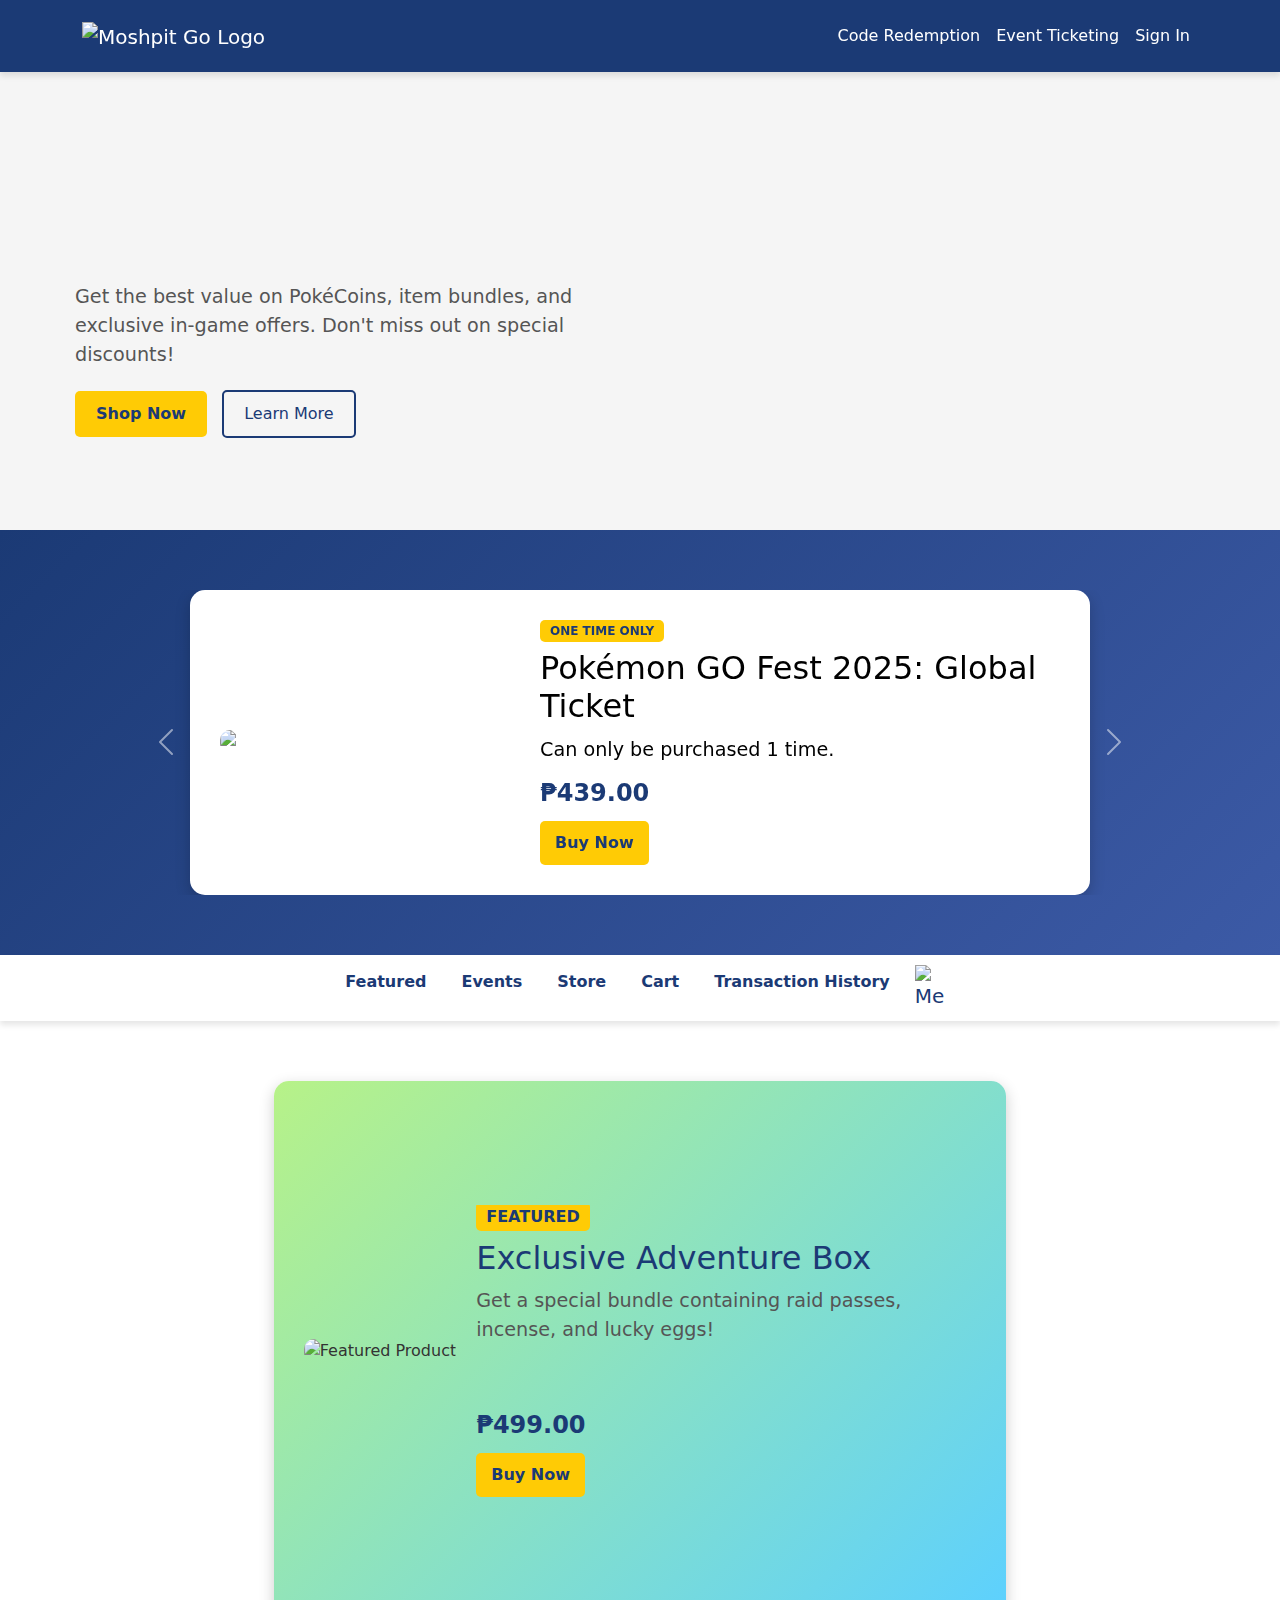
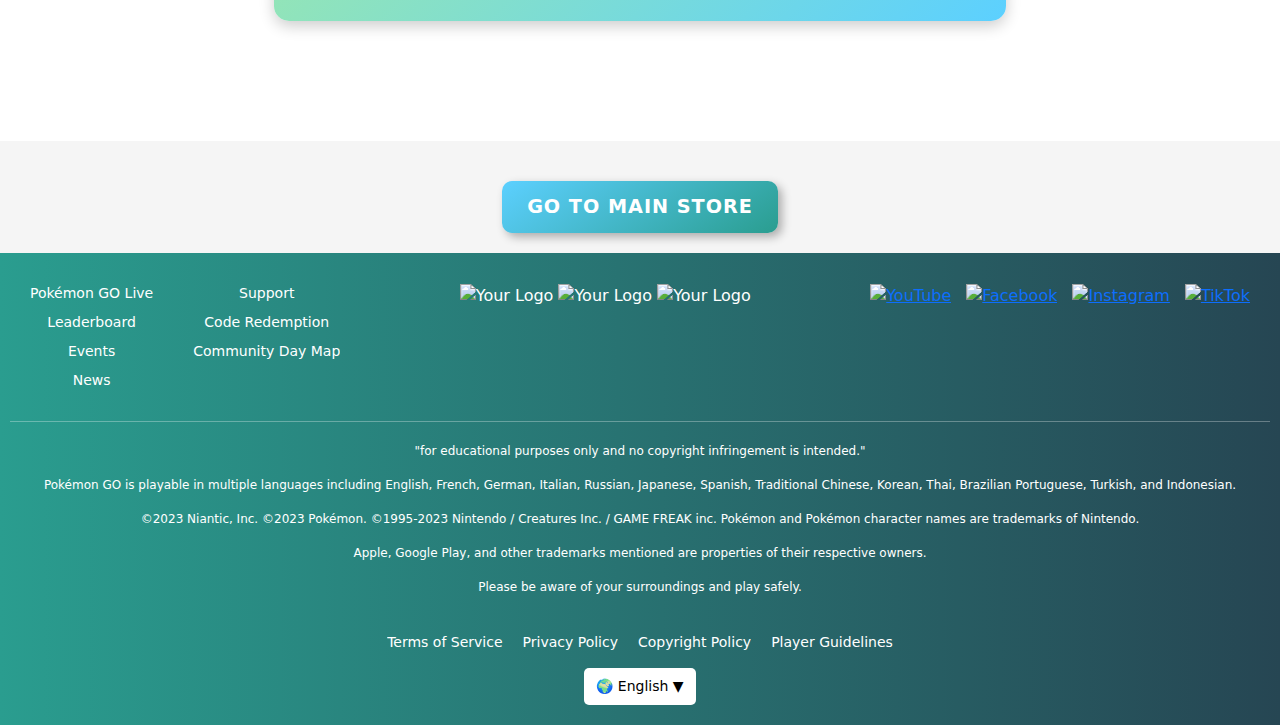
==== html/index.html @ 690eee38 "Finals: Home Page, Transaction, History Created 03/30/25" ====
<!DOCTYPE html>
<html lang="en">
  <head>
    <meta charset="UTF-8" />
    <meta name="viewport" content="width=device-width, initial-scale=1.0" />
    <title>Moshpit Go Webstore</title>
    <script
      src="https://kit.fontawesome.com/your-fontawesome-kit.js"
      crossorigin="anonymous"
    ></script>
    <link
      href="https://cdn.jsdelivr.net/npm/bootstrap@5.3.0/dist/css/bootstrap.min.css"
      rel="stylesheet"
    />
    <link rel="stylesheet" href="/css/style.css" />
    <script src="https://cdn.jsdelivr.net/npm/bootstrap@5.3.0/dist/js/bootstrap.bundle.min.js"></script>
  </head>
  <body>
    <header>
        <nav class="navbar navbar-expand-lg navbar-dark fixed-top">
            <div class="container">
                <a class="navbar-brand" href="#">
                    <img src="https://store.pokemongolive.com/_next/image?url=https%3A%2F%2Fstorage.googleapis.com%2Fplatform-webstore-rel-assets%2Fpgo%2Fsite_assets%2Flogo.png&w=256&q=75" 
                         alt="Moshpit Go Logo" class="logo">
                </a>
                <button class="navbar-toggler" type="button" data-bs-toggle="collapse" data-bs-target="#navbarNav">
                    <span class="navbar-toggler-icon"></span>
                </button>
                <div class="collapse navbar-collapse" id="navbarNav">
                    <ul class="navbar-nav ms-auto">
                        <li class="nav-item"><a class="nav-link" href="#">Code Redemption</a></li>
                        <li class="nav-item"><a class="nav-link" href="#">Event Ticketing</a></li>
                        <li class="nav-item"><a class="nav-link" href="#">Sign In</a></li>
                    </ul>
                </div>
            </div>
        </nav>
    </header>

    <!-- hero section -->
    <section id="hero" class="hero">
      <div class="hero-content">
        <h1>Exclusive Pokémon GO Deals</h1>
        <p>
          Get the best value on PokéCoins, item bundles, and exclusive in-game
          offers. Don't miss out on special discounts!
        </p>
        <div class="hero-buttons">
          <a href="#" class="btn primary">Shop Now</a>
          <a href="#" class="btn secondary">Learn More</a>
        </div>
      </div>
      <div class="hero-video">
        <iframe
          width="100%"
          height="100%"
          src="https://www.youtube.com/embed/lUBY40y7fI4"
          title="What new adventures await in Pokémon GO?!"
          frameborder="0"
          allow="accelerometer; autoplay; clipboard-write; encrypted-media; gyroscope; picture-in-picture; web-share"
          referrerpolicy="strict-origin-when-cross-origin"
          allowfullscreen
        ></iframe>
      </div>
    </section>

    <!-- carousel section -->
    <section class="carousel-section">
        <div class="container">
            <div id="promoCarousel" class="carousel slide" data-bs-ride="carousel">
                <div class="carousel-inner">
                    <div class="carousel-item active">
                        <div class="carousel-card">
                            <div class="carousel-content">
                                <img src="https://store.pokemongolive.com/_next/image?url=https%3A%2F%2Fstorage.googleapis.com%2Fplatform-webstore-rel-assets%2Fpgo%2Fsite_assets%2FPGO2025_Global_withoutlogo_withoutlegallines_W1334%2520x%2520H600px.png&w=3840&q=75" 
                                    alt="Promo 1" class="carousel-image">
                                <div class="carousel-text">
                                    <span class="badge">ONE TIME ONLY</span>
                                    <h2>Pokémon GO Fest 2025: Global Ticket</h2>
                                    <p>Can only be purchased 1 time.</p>
                                    <div class="price">₱439.00</div>
                                    <button class="btn buy-btn">Buy Now</button>
                                </div>
                            </div>
                        </div>
                    </div>
                    <div class="carousel-item">
                        <div class="carousel-card">
                            <div class="carousel-content">
                                <img src="https://store.pokemongolive.com/_next/image?url=https%3A%2F%2Fstorage.googleapis.com%2Fplatform-webstore-rel-assets%2Fpgo%2Fsite_assets%2FPGO2025_Global_withoutlogo_withoutlegallines_W1334%2520x%2520H600px.png&w=3840&q=75" 
                                    alt="Promo 2" class="carousel-image">
                                <div class="carousel-text">
                                    <span class="badge">LIMITED OFFER</span>
                                    <h2>Exclusive Raid Bundle</h2>
                                    <p>Get 10 Raid Passes & Bonus Items!</p>
                                    <div class="price">₱299.00</div>
                                    <button class="btn buy-btn">Buy Now</button>
                                </div>
                            </div>
                        </div>
                    </div>
                </div>
                <button class="carousel-control-prev" type="button" data-bs-target="#promoCarousel" data-bs-slide="prev">
                    <span class="carousel-control-prev-icon"></span>
                </button>
                <button class="carousel-control-next" type="button" data-bs-target="#promoCarousel" data-bs-slide="next">
                    <span class="carousel-control-next-icon"></span>
                </button>
            </div>
        </div>
    </section>
    
    
    <div id="accessBar" class="access-bar">
        <a href="#featured">Featured</a>
        <a href="#hero">Events</a>
        <a href="#poke-coins">Store</a>
        <a href="#daily-bundles">Cart</a>
        <a href="transaction.html">Transaction History</a>
        <button id="toggleSidebar" class="icon-button">
            <img src="https://i.ibb.co/GvnSMwwt/final-1.png" alt="Menu">
        </button>
    </div>
    
<!-- Feature Section -->
<section id="featured" class="feature-section">
    <div class="feature-card">
        <div class="feature-image">
            <img src="https://store.pokemongolive.com/_next/image?url=https%3A%2F%2Fstorage.googleapis.com%2Fplatform-webstore-dev-assets%2Fpgo%2Fsku_assets%2Fweb-boost-box-1223.png&w=256&q=75" alt="Featured Product">
        </div>
        <div class="feature-content">
            <span class="feature-badge">FEATURED</span>
            <h2>Exclusive Adventure Box</h2>
            <p>Get a special bundle containing raid passes, incense, and lucky eggs!</p>
            <div class="feature-icons">
                <i class="fas fa-ticket-alt"></i>
                <i class="fas fa-fire"></i>
                <i class="fas fa-star"></i>
            </div>
            <div class="feature-price">₱499.00</div>
            <button class="btn buy-btn">Buy Now</button>
        </div>
    </div> 
</section>

 <!-- New Button Outside the Container -->
 <section class="store-button-container">
    <button class="btn store-btn">Go to Main Store</button>
 </section>

    <footer class="footer">
        <div class="footer-container">
            <div class="footer-links">
                <div class="footer-column">
                    <a href="#">Pokémon GO Live</a>
                    <a href="#">Leaderboard</a>
                    <a href="#">Events</a>
                    <a href="#">News</a>
                </div>
                <div class="footer-column">
                    <a href="#">Support</a>
                    <a href="#">Code Redemption</a>
                    <a href="#">Community Day Map</a>
                </div>
            </div>

            <div class="footer-logo">
                <img src="https://store.pokemongolive.com/_next/image?url=https%3A%2F%2Fstorage.googleapis.com%2Fplatform-webstore-rel-assets%2Fpgo%2Fsite_assets%2Ftpc-logo.png&w=256&q=75" alt="Your Logo">
                <img src="https://store.pokemongolive.com/_next/image?url=https%3A%2F%2Fstorage.googleapis.com%2Fplatform-webstore-rel-assets%2Fpgo%2Fsite_assets%2Fniantic-logo.png&w=128&q=75" alt="Your Logo">
                <img src="https://store.pokemongolive.com/_next/image?url=https%3A%2F%2Fstorage.googleapis.com%2Fplatform-webstore-rel-assets%2Fpgo%2Fsite_assets%2Flogo.png&w=256&q=75" alt="Your Logo">
            </div>

            <div class="footer-social">
                <a href="#"><img src="youtube-icon.svg" alt="YouTube"></a>
                <a href="#"><img src="facebook-icon.svg" alt="Facebook"></a>
                <a href="#"><img src="instagram-icon.svg" alt="Instagram"></a>
                <a href="#"><img src="tiktok-icon.svg" alt="TikTok"></a>
            </div>
        </div>
    
        <div class="footer-divider"></div>
    
        <div class="footer-info">
            <p>"for educational purposes only and no copyright infringement is intended."</p>
            <p>Pokémon GO is playable in multiple languages including English, French, German, Italian, Russian, Japanese, Spanish, Traditional Chinese, Korean, Thai, Brazilian Portuguese, Turkish, and Indonesian.</p>
            <p>&copy;2023 Niantic, Inc. &copy;2023 Pokémon. &copy;1995-2023 Nintendo / Creatures Inc. / GAME FREAK inc. Pokémon and Pokémon character names are trademarks of Nintendo.</p>
            <p>Apple, Google Play, and other trademarks mentioned are properties of their respective owners.</p>
            <p>Please be aware of your surroundings and play safely.</p>
        </div>
    
        <div class="footer-links bottom-links">
            <a href="#">Terms of Service</a>
            <a href="#">Privacy Policy</a>
            <a href="#">Copyright Policy</a>
            <a href="#">Player Guidelines</a>
        </div>
    
        <div class="footer-language">
            <button class="language-btn">🌍 English ▼</button>
        </div>
    </footer>
    
    

  
  
  
    <script src="/javascript/home.js"></script>
  </body>
</html>
---- css/style.css ----
/* General Reset */
* {
    margin: 0;
    padding: 0;
    box-sizing: border-box;
    font-family: system-ui, sans-serif;
    overflow-x: hidden;
}

/* Adjust body padding to prevent content from being hidden under the navbar */
body {
    padding-top: 80px; /* Matches navbar height */
    background-color: #f5f5f5;
    color: #333;
}

/* Navbar Styles */
.navbar {
    background-color: #1b3a75; /* Blue Theme */
    box-shadow: 0 4px 6px rgba(0, 0, 0, 0.1);
    z-index: 1050; /* Ensure it stays above all elements */
    padding: 15px 50px;
}

/* Navbar Brand (Logo) */
.navbar-brand img {
    width: 120px;
}

/* Navigation Links */
.navbar-nav .nav-link {
    color: white !important;
    font-size: 16px;
    transition: color 0.3s ease;
}

.navbar-nav .nav-link:hover {
    color: #ffcb05 !important; /* Pokémon Yellow */
}

/* Responsive Adjustments */
@media (max-width: 991px) {
    .navbar {
        padding: 10px 20px;
    }
    .navbar-nav {
        text-align: center;
    }
}


/* Hero Section */
.hero {
    display: flex;
    align-items: center;
    justify-content: center;
    text-align: left;
    padding: 50px;
    gap: 40px;
}

.hero-content {
    max-width: 500px;
}

.hero-content h1 {
    font-size: 2.5em;
    color: #1b3a75;
    transition: transform 0.3s ease-in-out;
}

.hero-content h1:hover {
    transform: scale(1.05);
}

.hero-content p {
    margin: 15px 0;
    font-size: 1.2em;
    color: #555;
}

.hero-buttons {
    margin-top: 20px;
}

.btn {
    display: inline-block;
    padding: 10px 20px;
    text-decoration: none;
    font-size: 16px;
    border-radius: 5px;
    transition: all 0.3s ease;
}

.btn.primary {
    background-color: #ffcb05;
    color: #1b3a75;
    font-weight: bold;
}

.btn.secondary {
    background-color: transparent;
    border: 2px solid #1b3a75;
    color: #1b3a75;
    margin-left: 10px;
}

.btn:hover {
    transform: scale(1.05);
}

.hero-video {
    width: 50%;
    height: 350px;
    border-radius: 10px;
    overflow: hidden;
}

@media (max-width: 768px) {
    .hero {
        flex-direction: column;
        text-align: center;
    }

    .hero-video {
        width: 100%;
        height: 250px;
    }

    .navbar {
        flex-direction: column;
    }

    .nav-links {
        flex-direction: column;
        align-items: center;
    }
}


/* Style for Icon Button */
.icon-button {
    background: none; /* Remove default button background */
    border: none; /* Remove border */
    cursor: pointer;
    padding: 0;
    display: flex;
    align-items: center;
}

/* Style for the Image */
.icon-button img {
    width: 30px;  /* Adjust size as needed */
    height: auto;
    transition: transform 0.2s ease-in-out;
}

/* Hover Effect */
.icon-button:hover img {
    transform: scale(1.1); /* Slightly enlarge on hover */
}



/* Carousel Section */
.carousel-section {
    background: linear-gradient(135deg, #1b3a75, #3c5aa6);
    padding: 60px 0;
    color: white;
}

/* Card-Like Style */
.carousel-card {
    background: white;
    border-radius: 15px;
    padding: 30px;
    box-shadow: 0px 5px 15px rgba(0, 0, 0, 0.2);
    max-width: 900px;
    margin: auto;
}

.carousel-content {
    display: flex;
    align-items: center;
    gap: 20px;
    text-align: left;
}

.carousel-image {
    width: 300px;
    border-radius: 10px;
    transition: transform 0.5s ease-in-out;
}

.carousel-image:hover {
    transform: scale(1.05);
}

.carousel-text {
    max-width: 500px;
    color: black;
}

.carousel-text h2 {
    font-size: 2rem;
}

.carousel-text p {
    font-size: 1.2rem;
    margin: 10px 0;
}

.badge {
    background: #ffcb05;
    color: #1b3a75;
    padding: 5px 10px;
    font-weight: bold;
    border-radius: 5px;
}

.price {
    font-size: 1.5rem;
    font-weight: bold;
    color: #1b3a75;
    margin-bottom: 10px;
}

.buy-btn {
    background: #ffcb05 !important;
    color: #1b3a75 !important;
    font-weight: bold;
    padding: 10px 15px;
    border: none;
    border-radius: 5px;
    cursor: pointer;
    transition: all 0.3s ease;
    display: inline-block;
    text-align: center;
}

.buy-btn:hover {
    background: #e5b804 !important;
    transform: scale(1.05);
}

/* Responsive */
@media (max-width: 768px) {
    .carousel-content {
        flex-direction: column;
        text-align: center;
    }

    .carousel-image {
        width: 90%;
    }

    .carousel-card {
        padding: 20px;
    }
}

.access-bar {
    position: sticky;
    top: 0;
    background-color: rgb(255, 255, 255);
    display: flex;
    justify-content: center;
    gap: 15px;
    padding: 10px;
    z-index: 1000;
    box-shadow: 0px 4px 6px rgba(0, 0, 0, 0.1);
    
}

.access-bar a {
    text-decoration: none;
    color: #1b3a75;
    font-weight: bold;
    padding: 5px 10px;
    transition: color 0.3s ease;
}

.access-bar a:hover {
    color: #ffcb05;
}

/* Floating Bar */
.floating-bar a{
    text-decoration: none;
    color: #ffffff;
    font-weight: bold;
    padding: 5px 10px;
    transition: color 0.3s ease;

}

.floating-bar {
    position: fixed;
    left: 20px;
    top: 50%;
    transform: translateY(-50%);
    flex-direction: column;
    background: rgba(44, 37, 143, 0.4);
    padding: 10px;
    box-shadow: 2px 2px 10px rgba(0, 0, 0, 0.2);
    border-radius: 5px;
}

.floating-bar a {
    display: block;
    margin: 5px 0;
}

#toggleSidebar {
    background: none;
    border: none;
    font-size: 20px;
    cursor: pointer;
    color: #1b3a75;
}

.hidden {
    display: none;
}

#showSidebar {
    position: fixed;
    left: 20px;
    top: 50%;
    transform: translateY(-50%);
    background: rgb(255, 255, 255, 0.8);
    border: none;
    font-size: 20px;
    padding: 5px 10px;
    cursor: pointer;
    box-shadow: 2px 2px 10px rgba(0, 0, 0, 0.2);
    border-radius: 5px;
}





/* Feature Section */

.feature-section {
    background: #ffffff;
    padding: 60px 0;
    height: 80vh;
    display: flex;
    flex-direction: column;
    align-items: center;
}

/* Updated Gradient Background */
.feature-card {
    display: flex;
    align-items: center;
    gap: 20px;
    background: linear-gradient(135deg, #b7f288, #5cd0ff);
    border-radius: 15px;
    padding: 30px;
    height: 60vh;
    box-shadow: 0px 5px 15px rgba(0, 0, 0, 0.2);
    max-width: 900px;
}

.feature-image img {
    width: 250px;
    border-radius: 10px;
}

.feature-content {
    text-align: left;
    max-width: 500px;
}

.feature-badge {
    background: #ffcb05;
    color: #1b3a75;
    padding: 5px 10px;
    font-weight: bold;
    border-radius: 5px;
}

.feature-content h2 {
    font-size: 2rem;
    color: #1b3a75;
    margin: 10px 0;
}

.feature-content p {
    font-size: 1.2rem;
    color: #555;
}

.feature-icons {
    margin: 10px 0;
    font-size: 1.5rem;
    color: #1b3a75;
}

.feature-icons i {
    margin-right: 10px;
}

.feature-price {
    font-size: 1.5rem;
    font-weight: bold;
    color: #1b3a75;
    margin-bottom: 10px;
}

/* Container - Center Align */
.store-button-container {
    text-align: center;
    margin-top: 20px;
    background-color: none;
}

/* Store Button - 3D Look */
.store-btn {
    background: linear-gradient(145deg, #5cd0ff, #2a9d8f); /* Blue-green gradient */
    color: white;
    font-size: 1.2rem;
    font-weight: bold;
    padding: 12px 25px;
    border: none;
    border-radius: 10px;
    cursor: pointer;
    transition: all 0.3s ease-in-out;
    box-shadow: 4px 4px 10px rgba(0, 0, 0, 0.3); /* 3D shadow effect */
    text-transform: uppercase;
    letter-spacing: 1px;
    outline: none;
    display: inline-block;
    margin: 20px;
}

/* Hover Effect - Push Down Slightly */
.store-btn:hover {
    background: linear-gradient(145deg, #2a9d8f, #1b6b64);
    box-shadow: 2px 2px 5px rgba(0, 0, 0, 0.2);
    color: #b4f0f8;
    transform: translateY(2px); /* Slight push-down effect */
}

/* Active (Click) Effect - More Pressed */
.store-btn:active {
    transform: translateY(4px);
    box-shadow: 1px 1px 3px rgba(0, 0, 0, 0.2);
}


/* Responsive */
@media (max-width: 768px) {
    .feature-card {
        flex-direction: column;
        text-align: center;
        height: auto;
    }
}





/* Footer Section */
.footer {
    background: linear-gradient(to right, #2a9d8f, #264653);
    color: white;
    padding: 20px 10px;
    font-family: Arial, sans-serif;
    text-align: center;
}

.footer-logo {
    text-align: center;
    margin-bottom: 20px;
}

.footer-logo img {
    max-width: 150px;
    height: auto;
}

.footer-container {
    display: flex;
    flex-wrap: wrap;
    justify-content: space-between;
    align-items: start;
    padding: 10px 20px;
}

.footer-links {
    display: flex;
    gap: 40px;
}

.footer-column {
    display: flex;
    flex-direction: column;
    gap: 8px;
}

.footer-links a {
    color: white;
    text-decoration: none;
    font-size: 14px;
}

.footer-links a:hover {
    text-decoration: underline;
}

.footer-social {
    display: flex;
    gap: 15px;
}

.footer-social img {
    width: 24px;
    height: 24px;
}

.footer-divider {
    border-top: 1px solid rgba(255, 255, 255, 0.3);
    margin: 20px 0;
}

.footer-info {
    font-size: 12px;
    line-height: 1.5;
    padding: 0 20px;
}

.bottom-links {
    margin-top: 20px;
    display: flex;
    justify-content: center;
    gap: 20px;
}

.footer-language {
    margin-top: 15px;
}

.language-btn {
    background: white;
    color: black;
    border: none;
    padding: 8px 12px;
    font-size: 14px;
    cursor: pointer;
    border-radius: 5px;
}

.language-btn:hover {
    background: #ddd;
}
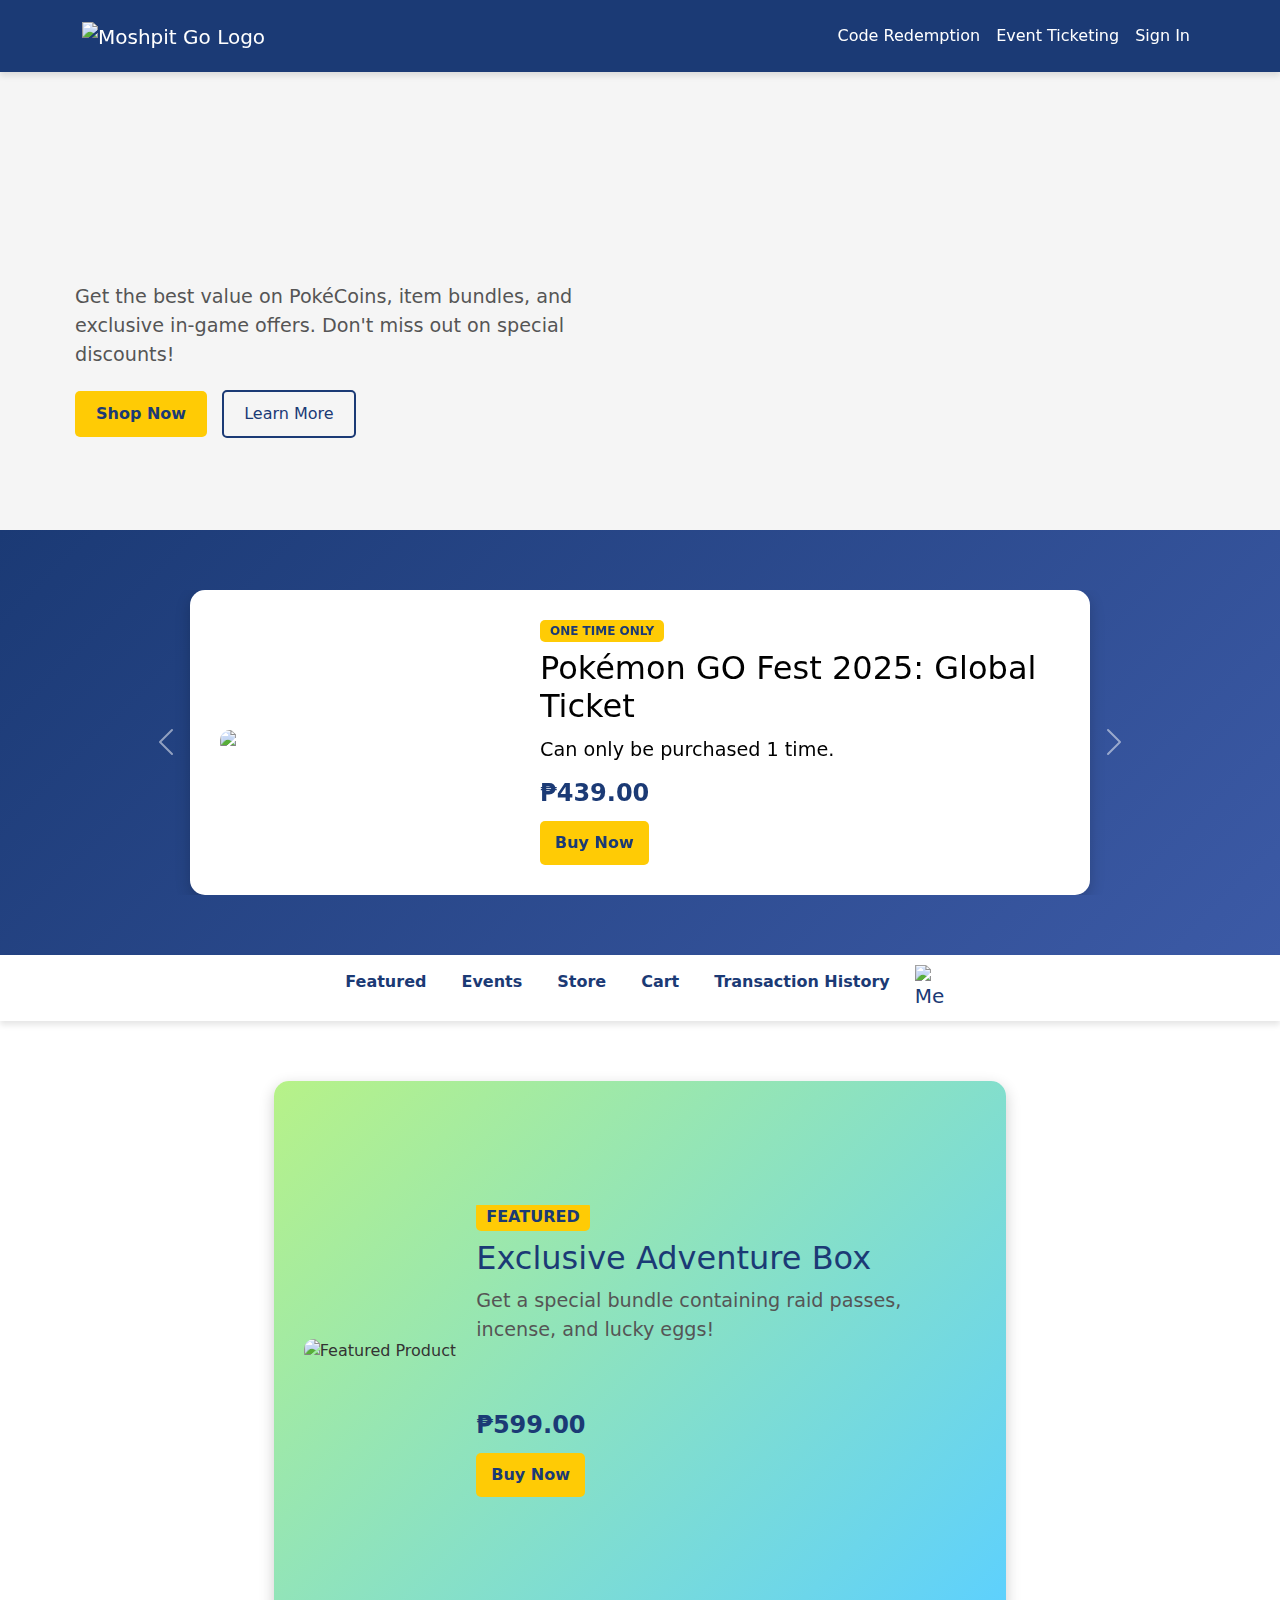
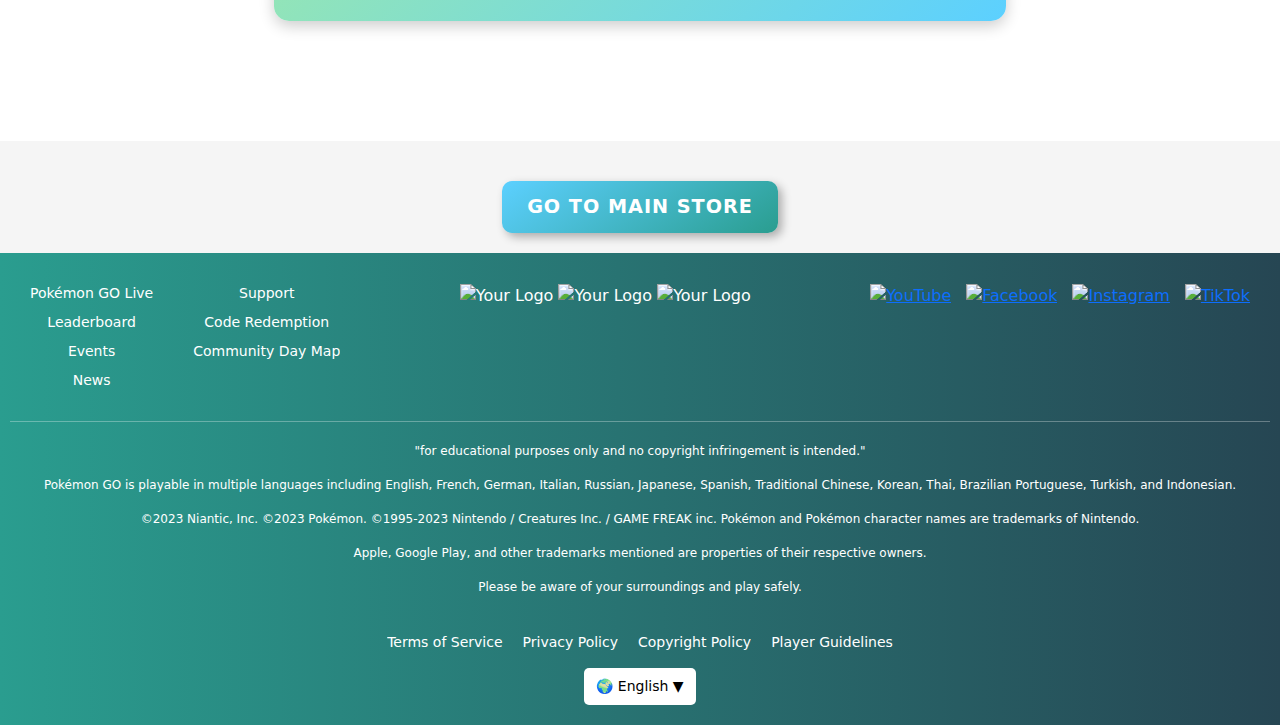
==== commit 49e62229: "small update in home page 3/30/25" ====
--- a/html/index.html
+++ b/html/index.html
@@ -137,7 +137,7 @@
                 <i class="fas fa-fire"></i>
                 <i class="fas fa-star"></i>
             </div>
-            <div class="feature-price">₱499.00</div>
+            <div class="feature-price">₱599.00</div>
             <button class="btn buy-btn">Buy Now</button>
         </div>
     </div> 
